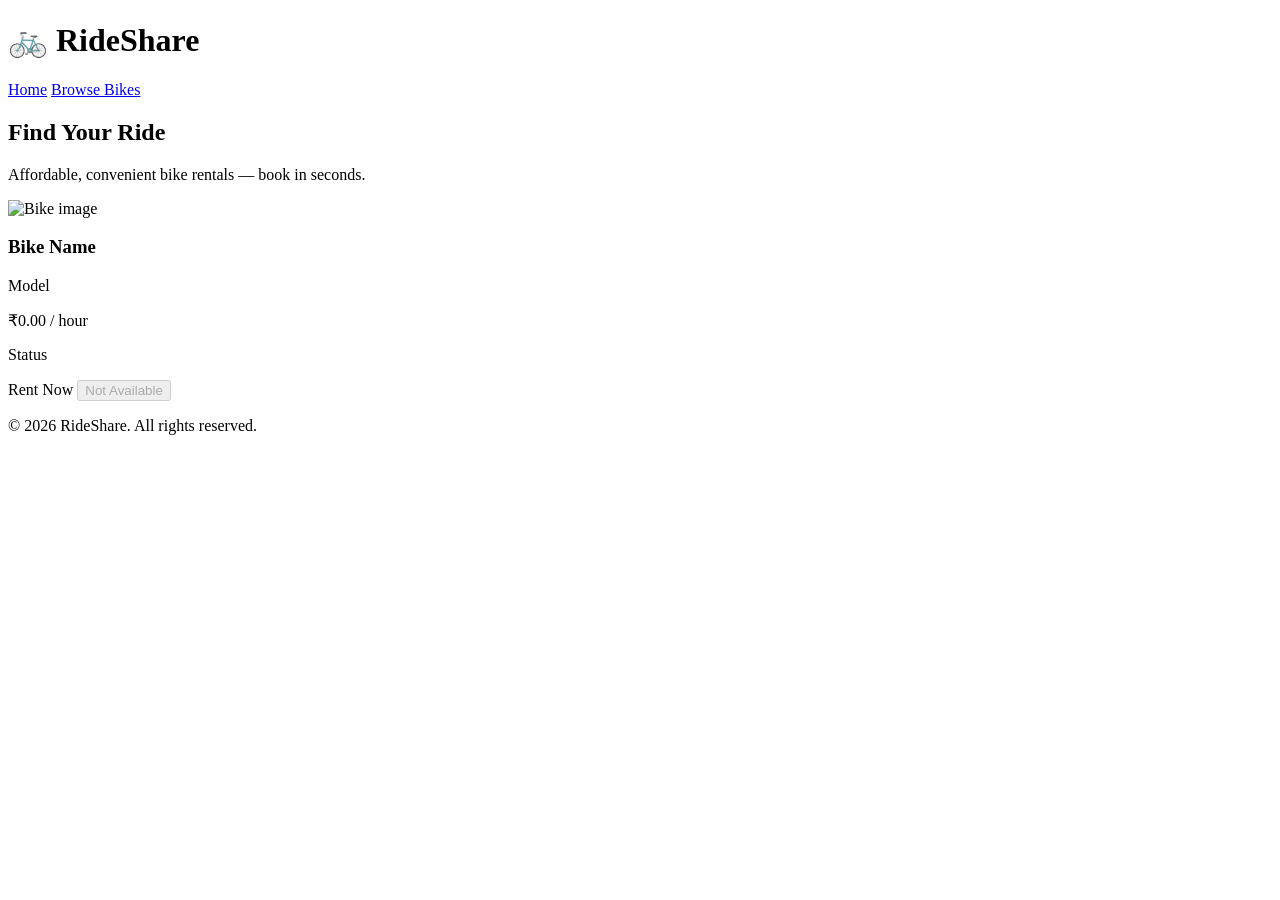
==== src/main/resources/templates/index.html @ 2bad386e "Initial commit: Rental Bike System - core booking flow (bikes, rentals, UI)" ====
<!DOCTYPE html>
<html xmlns:th="http://www.thymeleaf.org">
<head>
    <meta charset="UTF-8">
    <title>RideShare — Bike Rentals</title>
    <link rel="stylesheet" th:href="@{/css/style.css}">
</head>
<body>

    <header class="navbar">
        <div class="navbar-content">
            <h1 class="logo">🚲 RideShare</h1>
            <nav>
                <a href="/">Home</a>
                <a href="#bikes">Browse Bikes</a>
            </nav>
        </div>
    </header>

    <section class="hero">
        <h2>Find Your Ride</h2>
        <p>Affordable, convenient bike rentals — book in seconds.</p>
    </section>

    <section class="bike-grid" id="bikes">
        <div class="bike-card" th:each="bike : ${bikes}">
            <img th:src="${bike.imageUrl}" alt="Bike image" class="bike-image">
            <div class="bike-info">
                <h3 th:text="${bike.name}">Bike Name</h3>
                <p class="bike-model" th:text="${bike.model}">Model</p>
                <p class="bike-rate">
                    <span th:text="${'₹' + bike.hourlyRate}">₹0.00</span> / hour
                </p>
                <p class="bike-status"
                   th:classappend="${bike.available} ? 'status-available' : 'status-unavailable'"
                   th:text="${bike.available} ? 'Available' : 'Not Available'">
                   Status
                </p>
                <a th:if="${bike.available}" th:href="@{/rent/{id}(id=${bike.id})}" class="rent-btn">Rent Now</a>
				<button th:if="${!bike.available}" class="rent-btn" disabled>Not Available</button>
            </div>
        </div>
    </section>

    <footer>
        <p>&copy; 2026 RideShare. All rights reserved.</p>
    </footer>

</body>
</html>
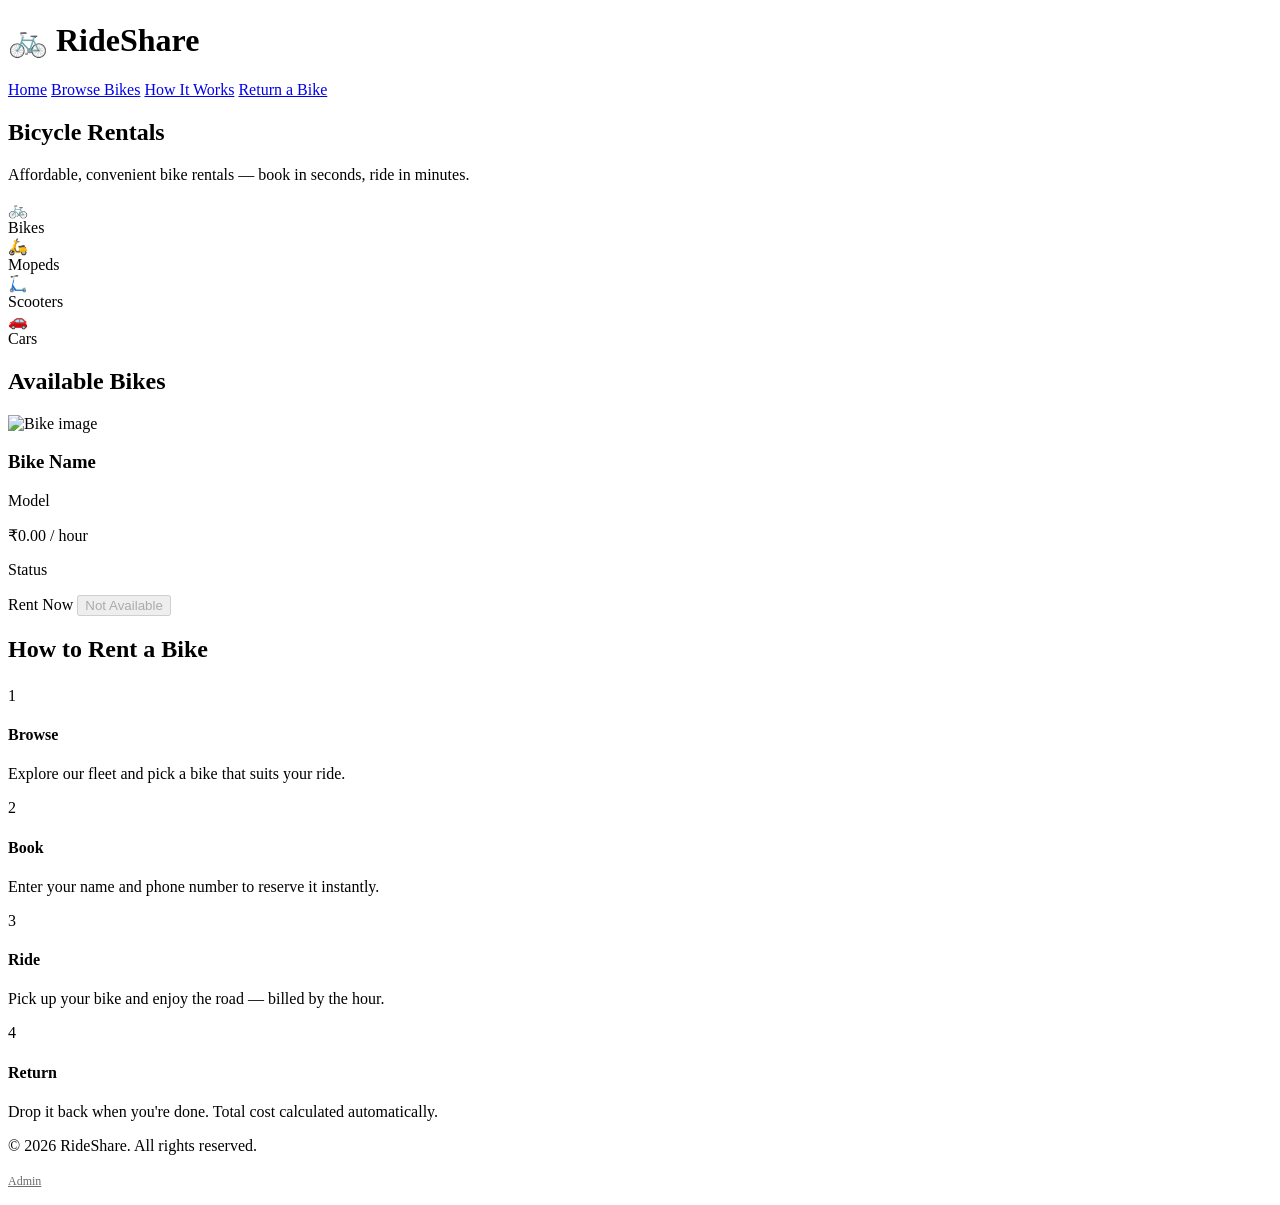
==== commit b14017f4: "Add return bike flow and admin panel (bike CRUD, rentals view)" ====
--- a/src/main/resources/templates/index.html
+++ b/src/main/resources/templates/index.html
@@ -11,18 +11,40 @@
         <div class="navbar-content">
             <h1 class="logo">🚲 RideShare</h1>
             <nav>
-                <a href="/">Home</a>
-                <a href="#bikes">Browse Bikes</a>
-            </nav>
+    			<a href="/">Home</a>
+  		  		<a href="#bikes">Browse Bikes</a>
+    			<a href="#how-it-works">How It Works</a>
+    			<a href="/return">Return a Bike</a>
+			</nav>
         </div>
     </header>
 
     <section class="hero">
-        <h2>Find Your Ride</h2>
-        <p>Affordable, convenient bike rentals — book in seconds.</p>
+        <h2>Bicycle <span class="accent">Rentals</span></h2>
+        <p>Affordable, convenient bike rentals — book in seconds, ride in minutes.</p>
     </section>
 
-    <section class="bike-grid" id="bikes">
+    <section class="category-strip">
+        <div class="category-item">
+            <div class="icon">🚲</div>
+            <span>Bikes</span>
+        </div>
+        <div class="category-item">
+            <div class="icon">🛵</div>
+            <span>Mopeds</span>
+        </div>
+        <div class="category-item">
+            <div class="icon">🛴</div>
+            <span>Scooters</span>
+        </div>
+        <div class="category-item">
+            <div class="icon">🚗</div>
+            <span>Cars</span>
+        </div>
+    </section>
+
+    <h2 class="section-title" id="bikes">Available Bikes</h2>
+    <section class="bike-grid">
         <div class="bike-card" th:each="bike : ${bikes}">
             <img th:src="${bike.imageUrl}" alt="Bike image" class="bike-image">
             <div class="bike-info">
@@ -37,14 +59,51 @@
                    Status
                 </p>
                 <a th:if="${bike.available}" th:href="@{/rent/{id}(id=${bike.id})}" class="rent-btn">Rent Now</a>
-				<button th:if="${!bike.available}" class="rent-btn" disabled>Not Available</button>
+                <button th:if="${!bike.available}" class="rent-btn" disabled>Not Available</button>
+            </div>
+        </div>
+    </section>
+
+    <section class="how-it-works" id="how-it-works">
+        <h2 class="section-title" style="margin-bottom: 24px;">How to Rent a Bike</h2>
+
+        <div class="step-row">
+            <div class="step-number">1</div>
+            <div>
+                <h4>Browse</h4>
+                <p>Explore our fleet and pick a bike that suits your ride.</p>
+            </div>
+        </div>
+
+        <div class="step-row">
+            <div class="step-number">2</div>
+            <div>
+                <h4>Book</h4>
+                <p>Enter your name and phone number to reserve it instantly.</p>
+            </div>
+        </div>
+
+        <div class="step-row">
+            <div class="step-number">3</div>
+            <div>
+                <h4>Ride</h4>
+                <p>Pick up your bike and enjoy the road — billed by the hour.</p>
+            </div>
+        </div>
+
+        <div class="step-row">
+            <div class="step-number">4</div>
+            <div>
+                <h4>Return</h4>
+                <p>Drop it back when you're done. Total cost calculated automatically.</p>
             </div>
         </div>
     </section>
 
     <footer>
-        <p>&copy; 2026 RideShare. All rights reserved.</p>
-    </footer>
+    <p>&copy; 2026 RideShare. All rights reserved.</p>
+    <p style="margin-top:8px;"><a href="/admin" style="color:#6b6b6b; font-size:12px;">Admin</a></p>
+</footer>
 
 </body>
 </html>
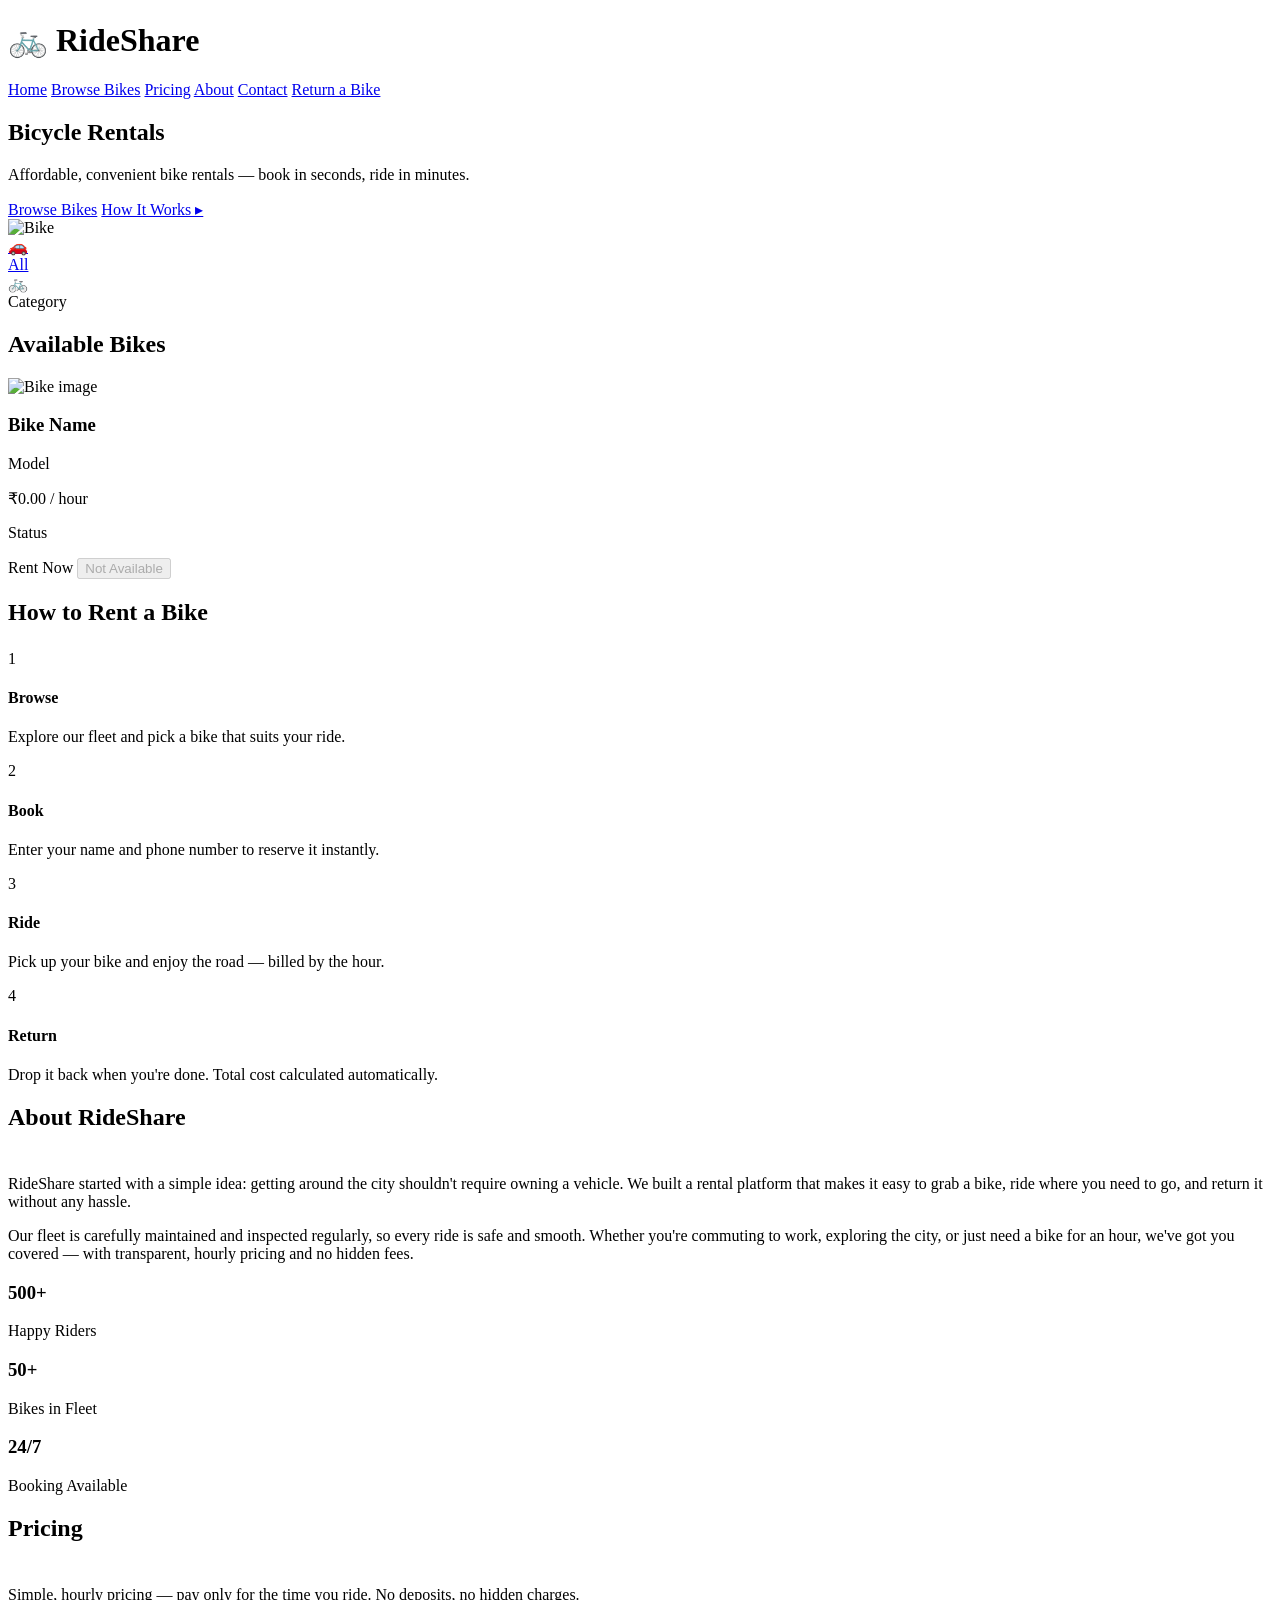
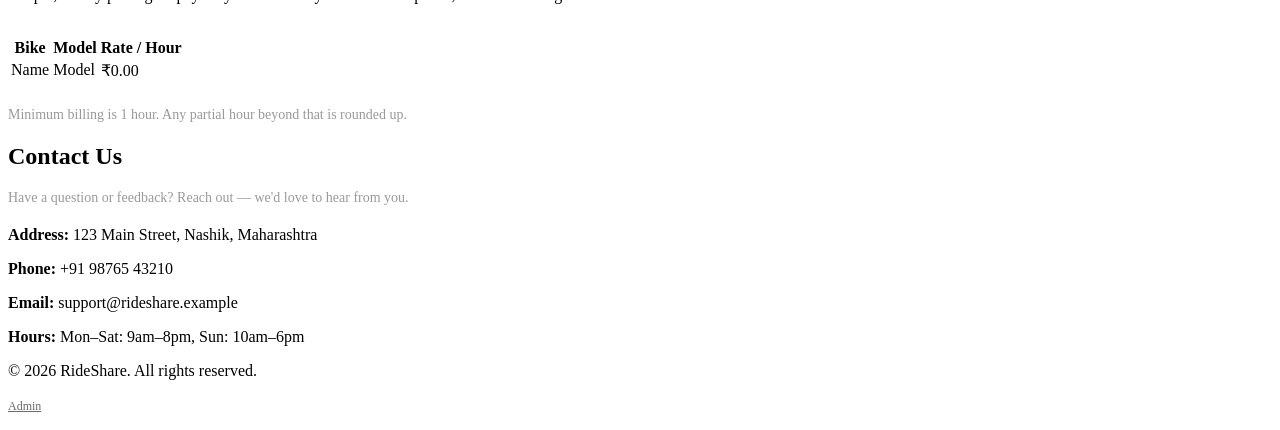
==== commit 8854e8e0: "Redesign hero section and consolidate About/Pricing/Contact into single-page landing" ====
--- a/src/main/resources/templates/index.html
+++ b/src/main/resources/templates/index.html
@@ -11,37 +11,48 @@
         <div class="navbar-content">
             <h1 class="logo">🚲 RideShare</h1>
             <nav>
-    			<a href="/">Home</a>
-  		  		<a href="#bikes">Browse Bikes</a>
-    			<a href="#how-it-works">How It Works</a>
-    			<a href="/return">Return a Bike</a>
-			</nav>
+    <a href="/">Home</a>
+    <a href="#bikes">Browse Bikes</a>
+    <a href="#pricing">Pricing</a>
+    <a href="#about">About</a>
+    <a href="#contact">Contact</a>
+    <a href="/return">Return a Bike</a>
+</nav>
         </div>
     </header>
+    
+    
+<section class="hero">
+    <div class="hero-text">
+        <h2>Bicycle Rentals</h2>
+        <div class="hero-divider"></div>
+        <p>Affordable, convenient bike rentals — book in seconds, ride in minutes.</p>
+        <div class="hero-buttons">
+            <a href="#bikes" class="hero-btn-primary">Browse Bikes</a>
+            <a href="#how-it-works" class="hero-btn-secondary">How It Works ▸</a>
+        </div>
+    </div>
+    <div class="hero-image">
+        <img th:src="@{/images/sss.png}" alt="Bike">
+    </div>
+</section>
+    
 
-    <section class="hero">
-        <h2>Bicycle <span class="accent">Rentals</span></h2>
-        <p>Affordable, convenient bike rentals — book in seconds, ride in minutes.</p>
-    </section>
+  
 
-    <section class="category-strip">
-        <div class="category-item">
-            <div class="icon">🚲</div>
-            <span>Bikes</span>
-        </div>
-        <div class="category-item">
-            <div class="icon">🛵</div>
-            <span>Mopeds</span>
-        </div>
-        <div class="category-item">
-            <div class="icon">🛴</div>
-            <span>Scooters</span>
-        </div>
-        <div class="category-item">
-            <div class="icon">🚗</div>
-            <span>Cars</span>
-        </div>
-    </section>
+   <section class="category-strip">
+    <a href="/" class="category-item" th:classappend="${selectedCategory == null} ? 'category-active'">
+        <div class="icon">🚗</div>
+        <span>All</span>
+    </a>
+    <a th:each="cat : ${categories}"
+       th:href="@{/(category=${cat})}"
+       class="category-item"
+       th:classappend="${selectedCategory == cat.name()} ? 'category-active'">
+        <div class="icon" th:text="${cat.name() == 'BIKE'} ? '🚲' : (${cat.name() == 'MOPED'} ? '🛵' : (${cat.name() == 'SCOOTER'} ? '🛴' : '🚗'))">🚲</div>
+        <span th:text="${cat.name()}">Category</span>
+    </a>
+</section>
 
     <h2 class="section-title" id="bikes">Available Bikes</h2>
     <section class="bike-grid">
@@ -100,7 +111,82 @@
         </div>
     </section>
 
-    <footer>
+<section class="static-page" id="about">
+    <h2 class="section-title" style="text-align:left; padding:0 0 24px;">About RideShare</h2>
+
+    <p>
+        RideShare started with a simple idea: getting around the city shouldn't require owning a vehicle.
+        We built a rental platform that makes it easy to grab a bike, ride where you need to go, and return
+        it without any hassle.
+    </p>
+
+    <p>
+        Our fleet is carefully maintained and inspected regularly, so every ride is safe and smooth.
+        Whether you're commuting to work, exploring the city, or just need a bike for an hour, we've got
+        you covered — with transparent, hourly pricing and no hidden fees.
+    </p>
+
+    <div class="about-stats">
+        <div class="stat-box">
+            <h3>500+</h3>
+            <p>Happy Riders</p>
+        </div>
+        <div class="stat-box">
+            <h3>50+</h3>
+            <p>Bikes in Fleet</p>
+        </div>
+        <div class="stat-box">
+            <h3>24/7</h3>
+            <p>Booking Available</p>
+        </div>
+    </div>
+</section>
+
+<section class="static-page" id="pricing">
+    <h2 class="section-title" style="text-align:left; padding:0 0 24px;">Pricing</h2>
+    <p style="margin-bottom:32px;">
+        Simple, hourly pricing — pay only for the time you ride. No deposits, no hidden charges.
+    </p>
+
+    <table class="admin-table">
+        <thead>
+            <tr>
+                <th>Bike</th>
+                <th>Model</th>
+                <th>Rate / Hour</th>
+            </tr>
+        </thead>
+        <tbody>
+            <tr th:each="bike : ${bikes}">
+                <td th:text="${bike.name}">Name</td>
+                <td th:text="${bike.model}">Model</td>
+                <td th:text="${'₹' + bike.hourlyRate}">₹0.00</td>
+            </tr>
+        </tbody>
+    </table>
+
+    <p style="margin-top:24px; color:#9a9a9a; font-size:14px;">
+        Minimum billing is 1 hour. Any partial hour beyond that is rounded up.
+    </p>
+</section>
+
+<section class="form-section" id="contact">
+    <div class="form-card">
+        <h2>Contact Us</h2>
+        <p style="color:#9a9a9a; font-size:14px; margin-bottom:20px;">
+            Have a question or feedback? Reach out — we'd love to hear from you.
+        </p>
+
+        <div class="contact-info">
+            <p><strong>Address:</strong> 123 Main Street, Nashik, Maharashtra</p>
+            <p><strong>Phone:</strong> +91 98765 43210</p>
+            <p><strong>Email:</strong> support@rideshare.example</p>
+            <p><strong>Hours:</strong> Mon–Sat: 9am–8pm, Sun: 10am–6pm</p>
+        </div>
+    </div>
+</section>
+
+ <footer>
     <p>&copy; 2026 RideShare. All rights reserved.</p>
     <p style="margin-top:8px;"><a href="/admin" style="color:#6b6b6b; font-size:12px;">Admin</a></p>
 </footer>
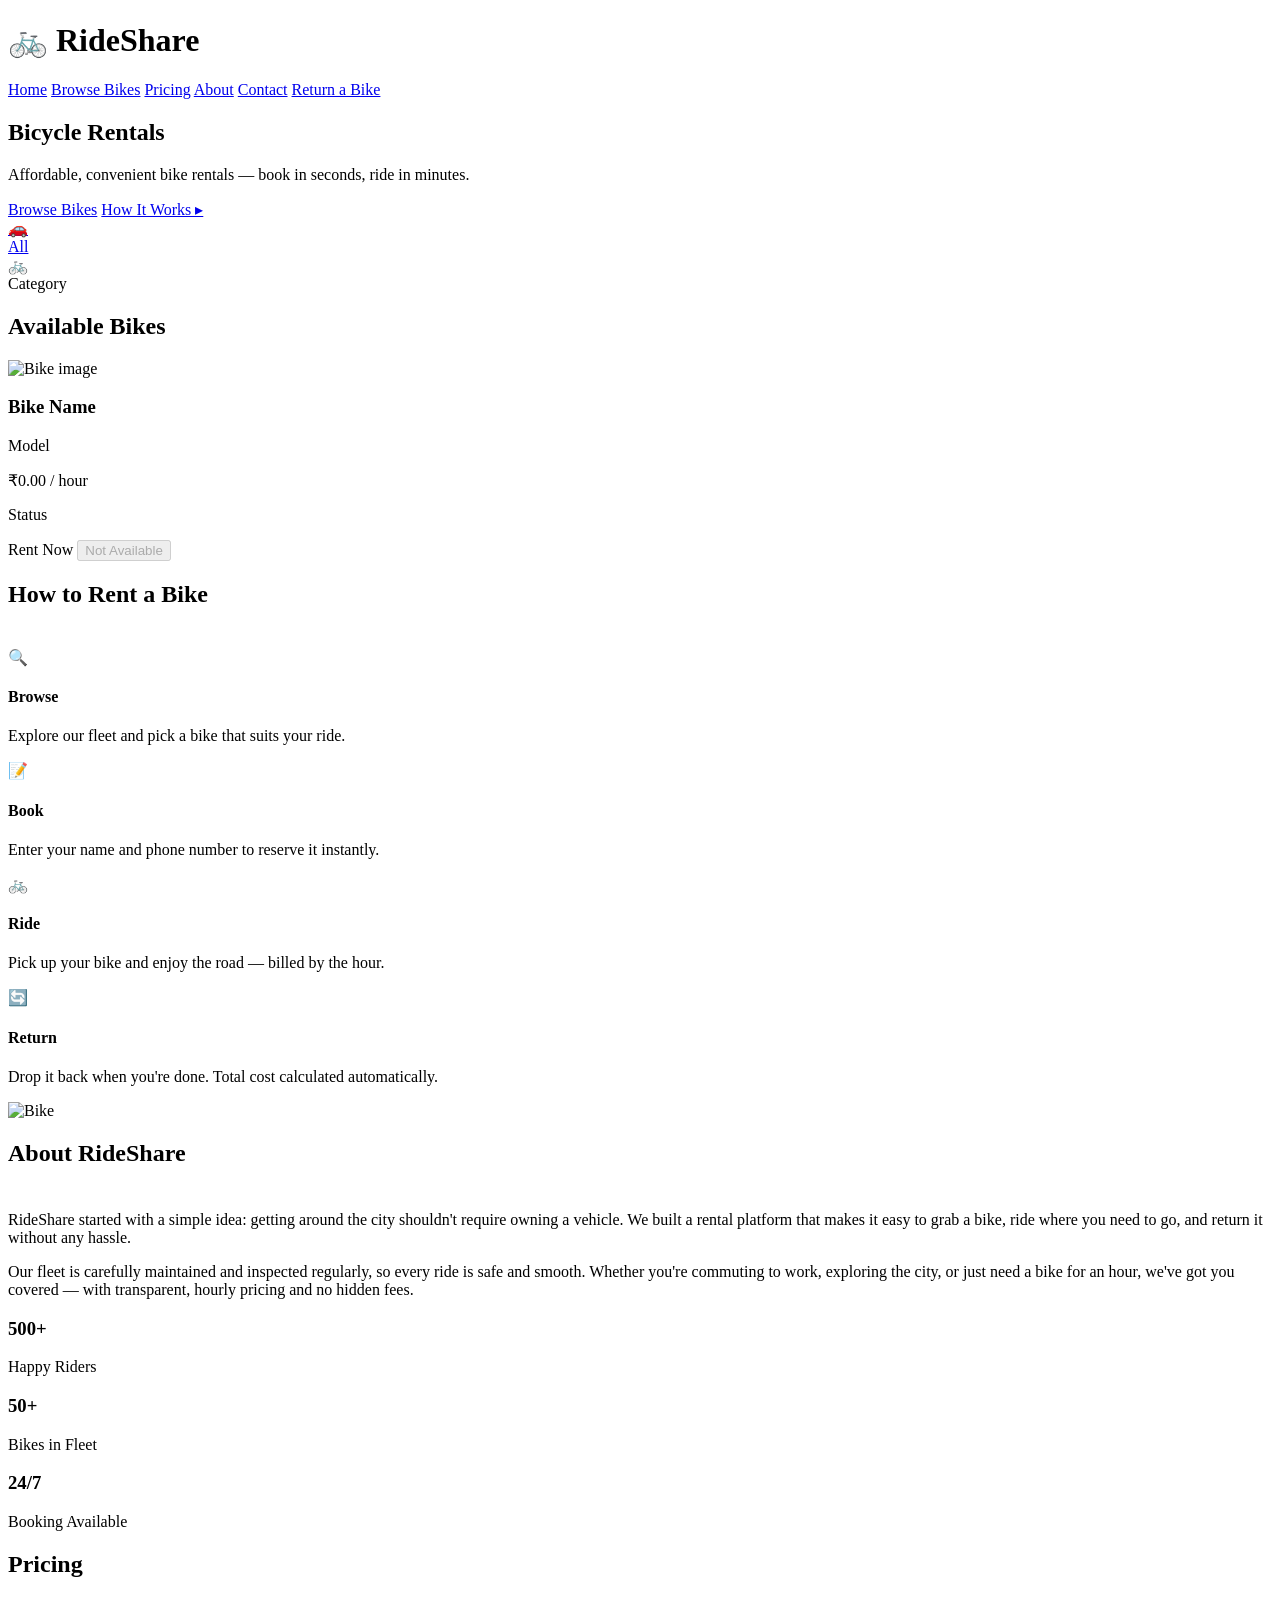
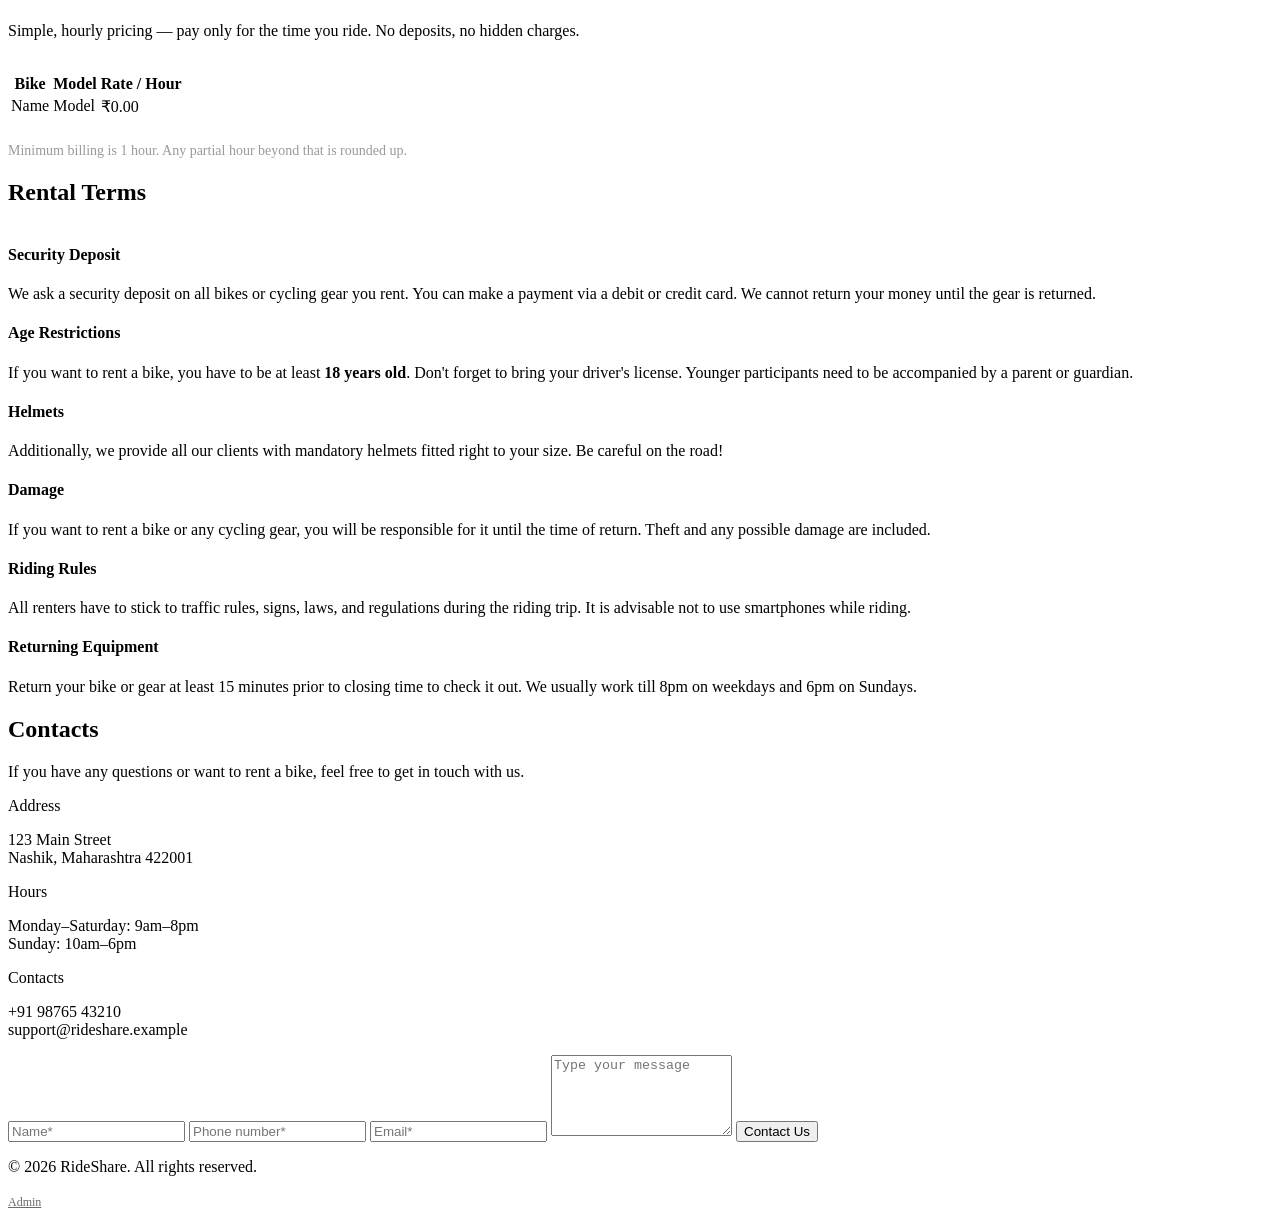
==== commit 3514d674: "Add background-image hero, contact section, rental terms, and parallax scroll effect for about/prici" ====
--- a/src/main/resources/templates/index.html
+++ b/src/main/resources/templates/index.html
@@ -22,7 +22,8 @@
     </header>
     
     
-<section class="hero">
+<section class="hero" th:style="'background-image: url(' + @{/images/landing.jpg} + ')'">
+    <div class="hero-overlay"></div>
     <div class="hero-text">
         <h2>Bicycle Rentals</h2>
         <div class="hero-divider"></div>
@@ -32,11 +33,7 @@
             <a href="#how-it-works" class="hero-btn-secondary">How It Works ▸</a>
         </div>
     </div>
-    <div class="hero-image">
-        <img th:src="@{/images/sss.png}" alt="Bike">
-    </div>
-</section>
-    
+</section>
 
   
 
@@ -75,113 +72,181 @@
         </div>
     </section>
 
-    <section class="how-it-works" id="how-it-works">
-        <h2 class="section-title" style="margin-bottom: 24px;">How to Rent a Bike</h2>
-
-        <div class="step-row">
-            <div class="step-number">1</div>
-            <div>
-                <h4>Browse</h4>
-                <p>Explore our fleet and pick a bike that suits your ride.</p>
-            </div>
-        </div>
-
-        <div class="step-row">
-            <div class="step-number">2</div>
-            <div>
-                <h4>Book</h4>
-                <p>Enter your name and phone number to reserve it instantly.</p>
-            </div>
-        </div>
-
-        <div class="step-row">
-            <div class="step-number">3</div>
-            <div>
-                <h4>Ride</h4>
-                <p>Pick up your bike and enjoy the road — billed by the hour.</p>
-            </div>
-        </div>
-
-        <div class="step-row">
-            <div class="step-number">4</div>
-            <div>
-                <h4>Return</h4>
-                <p>Drop it back when you're done. Total cost calculated automatically.</p>
-            </div>
-        </div>
-    </section>
-
-<section class="static-page" id="about">
-    <h2 class="section-title" style="text-align:left; padding:0 0 24px;">About RideShare</h2>
-
-    <p>
-        RideShare started with a simple idea: getting around the city shouldn't require owning a vehicle.
-        We built a rental platform that makes it easy to grab a bike, ride where you need to go, and return
-        it without any hassle.
-    </p>
-
-    <p>
-        Our fleet is carefully maintained and inspected regularly, so every ride is safe and smooth.
-        Whether you're commuting to work, exploring the city, or just need a bike for an hour, we've got
-        you covered — with transparent, hourly pricing and no hidden fees.
-    </p>
-
-    <div class="about-stats">
-        <div class="stat-box">
-            <h3>500+</h3>
-            <p>Happy Riders</p>
-        </div>
-        <div class="stat-box">
-            <h3>50+</h3>
-            <p>Bikes in Fleet</p>
-        </div>
-        <div class="stat-box">
-            <h3>24/7</h3>
-            <p>Booking Available</p>
+  <section class="how-it-works" id="how-it-works">
+    <h2 class="section-title" style="margin-bottom: 40px;">How to Rent a Bike</h2>
+
+    <div class="how-container">
+        <div class="how-steps">
+            <div class="step-row">
+                <div class="step-icon">🔍</div>
+                <div>
+                    <h4>Browse</h4>
+                    <p>Explore our fleet and pick a bike that suits your ride.</p>
+                </div>
+            </div>
+
+            <div class="step-row">
+                <div class="step-icon">📝</div>
+                <div>
+                    <h4>Book</h4>
+                    <p>Enter your name and phone number to reserve it instantly.</p>
+                </div>
+            </div>
+
+            <div class="step-row">
+                <div class="step-icon">🚲</div>
+                <div>
+                    <h4>Ride</h4>
+                    <p>Pick up your bike and enjoy the road — billed by the hour.</p>
+                </div>
+            </div>
+
+            <div class="step-row">
+                <div class="step-icon">🔄</div>
+                <div>
+                    <h4>Return</h4>
+                    <p>Drop it back when you're done. Total cost calculated automatically.</p>
+                </div>
+            </div>
+        </div>
+
+        <div class="how-image">
+            <img th:src="@{/images/re.jpg}" alt="Bike">
         </div>
     </div>
 </section>
 
-<section class="static-page" id="pricing">
-    <h2 class="section-title" style="text-align:left; padding:0 0 24px;">Pricing</h2>
-    <p style="margin-bottom:32px;">
-        Simple, hourly pricing — pay only for the time you ride. No deposits, no hidden charges.
-    </p>
-
-    <table class="admin-table">
-        <thead>
-            <tr>
-                <th>Bike</th>
-                <th>Model</th>
-                <th>Rate / Hour</th>
-            </tr>
-        </thead>
-        <tbody>
-            <tr th:each="bike : ${bikes}">
-                <td th:text="${bike.name}">Name</td>
-                <td th:text="${bike.model}">Model</td>
-                <td th:text="${'₹' + bike.hourlyRate}">₹0.00</td>
-            </tr>
-        </tbody>
-    </table>
-
-    <p style="margin-top:24px; color:#9a9a9a; font-size:14px;">
-        Minimum billing is 1 hour. Any partial hour beyond that is rounded up.
-    </p>
-</section>
-
-<section class="form-section" id="contact">
-    <div class="form-card">
-        <h2>Contact Us</h2>
-        <p style="color:#9a9a9a; font-size:14px; margin-bottom:20px;">
-            Have a question or feedback? Reach out — we'd love to hear from you.
-        </p>
-
-        <div class="contact-info">
-            <p><strong>Address:</strong> 123 Main Street, Nashik, Maharashtra</p>
-            <p><strong>Phone:</strong> +91 98765 43210</p>
-            <p><strong>Email:</strong> support@rideshare.example</p>
-            <p><strong>Hours:</strong> Mon–Sat: 9am–8pm, Sun: 10am–6pm</p>
+<div class="parallax-wrapper" th:style="'background-image: url(' + @{/images/bg.png} + ')'">
+    <div class="parallax-overlay"></div>
+
+    <section class="static-page" id="about">
+        <h2 class="section-title" style="text-align:left; padding:0 0 24px;">About RideShare</h2>
+
+        <p>
+            RideShare started with a simple idea: getting around the city shouldn't require owning a vehicle.
+            We built a rental platform that makes it easy to grab a bike, ride where you need to go, and return
+            it without any hassle.
+        </p>
+
+        <p>
+            Our fleet is carefully maintained and inspected regularly, so every ride is safe and smooth.
+            Whether you're commuting to work, exploring the city, or just need a bike for an hour, we've got
+            you covered — with transparent, hourly pricing and no hidden fees.
+        </p>
+
+        <div class="about-stats">
+            <div class="stat-box">
+                <h3>500+</h3>
+                <p>Happy Riders</p>
+            </div>
+            <div class="stat-box">
+                <h3>50+</h3>
+                <p>Bikes in Fleet</p>
+            </div>
+            <div class="stat-box">
+                <h3>24/7</h3>
+                <p>Booking Available</p>
+            </div>
+        </div>
+    </section>
+
+    <section class="static-page" id="pricing">
+        <h2 class="section-title" style="text-align:left; padding:0 0 24px;">Pricing</h2>
+        <p style="margin-bottom:32px;">
+            Simple, hourly pricing — pay only for the time you ride. No deposits, no hidden charges.
+        </p>
+
+        <table class="admin-table">
+            <thead>
+                <tr>
+                    <th>Bike</th>
+                    <th>Model</th>
+                    <th>Rate / Hour</th>
+                </tr>
+            </thead>
+            <tbody>
+                <tr th:each="bike : ${bikes}">
+                    <td th:text="${bike.name}">Name</td>
+                    <td th:text="${bike.model}">Model</td>
+                    <td th:text="${'₹' + bike.hourlyRate}">₹0.00</td>
+                </tr>
+            </tbody>
+        </table>
+
+        <p style="margin-top:24px; color:#9a9a9a; font-size:14px;">
+            Minimum billing is 1 hour. Any partial hour beyond that is rounded up.
+        </p>
+    </section>
+
+    <section class="rental-terms">
+        <h2 class="section-title" style="margin-bottom: 40px;">Rental Terms</h2>
+
+        <div class="terms-grid">
+            <div class="term-item">
+                <h4>Security Deposit</h4>
+                <p>We ask a security deposit on all bikes or cycling gear you rent. You can make a payment via a debit or credit card. We cannot return your money until the gear is returned.</p>
+            </div>
+
+            <div class="term-item">
+                <h4>Age Restrictions</h4>
+                <p>If you want to rent a bike, you have to be at least <strong>18 years old</strong>. Don't forget to bring your driver's license. Younger participants need to be accompanied by a parent or guardian.</p>
+            </div>
+
+            <div class="term-item">
+                <h4>Helmets</h4>
+                <p>Additionally, we provide all our clients with mandatory helmets fitted right to your size. Be careful on the road!</p>
+            </div>
+
+            <div class="term-item">
+                <h4>Damage</h4>
+                <p>If you want to rent a bike or any cycling gear, you will be responsible for it until the time of return. Theft and any possible damage are included.</p>
+            </div>
+
+            <div class="term-item">
+                <h4>Riding Rules</h4>
+                <p>All renters have to stick to traffic rules, signs, laws, and regulations during the riding trip. It is advisable not to use smartphones while riding.</p>
+            </div>
+
+            <div class="term-item">
+                <h4>Returning Equipment</h4>
+                <p>Return your bike or gear at least 15 minutes prior to closing time to check it out. We usually work till 8pm on weekdays and 6pm on Sundays.</p>
+            </div>
+        </div>
+    </section>
+</div>
+
+
+<section class="contact-section" id="contact" th:style="'background-image: url(' + @{/images/back.jpg} + ')'">
+    <div class="contact-overlay"></div>
+    <div class="contact-container">
+        <div class="contact-left">
+            <h2>Contacts</h2>
+            <p>If you have any questions or want to rent a bike, feel free to get in touch with us.</p>
+
+            <div class="contact-detail">
+                <span class="contact-label">Address</span>
+                <p>123 Main Street<br>Nashik, Maharashtra 422001</p>
+            </div>
+
+            <div class="contact-detail">
+                <span class="contact-label">Hours</span>
+                <p>Monday–Saturday: 9am–8pm<br>Sunday: 10am–6pm</p>
+            </div>
+
+            <div class="contact-detail">
+                <span class="contact-label">Contacts</span>
+                <p>+91 98765 43210<br>support@rideshare.example</p>
+            </div>
+        </div>
+
+        <div class="contact-right">
+            <form>
+                <input type="text" placeholder="Name*" required>
+                <input type="tel" placeholder="Phone number*" required>
+                <input type="email" placeholder="Email*" required>
+                <textarea placeholder="Type your message" rows="5"></textarea>
+                <button type="submit" class="rent-btn">Contact Us</button>
+            </form>
         </div>
     </div>
 </section>
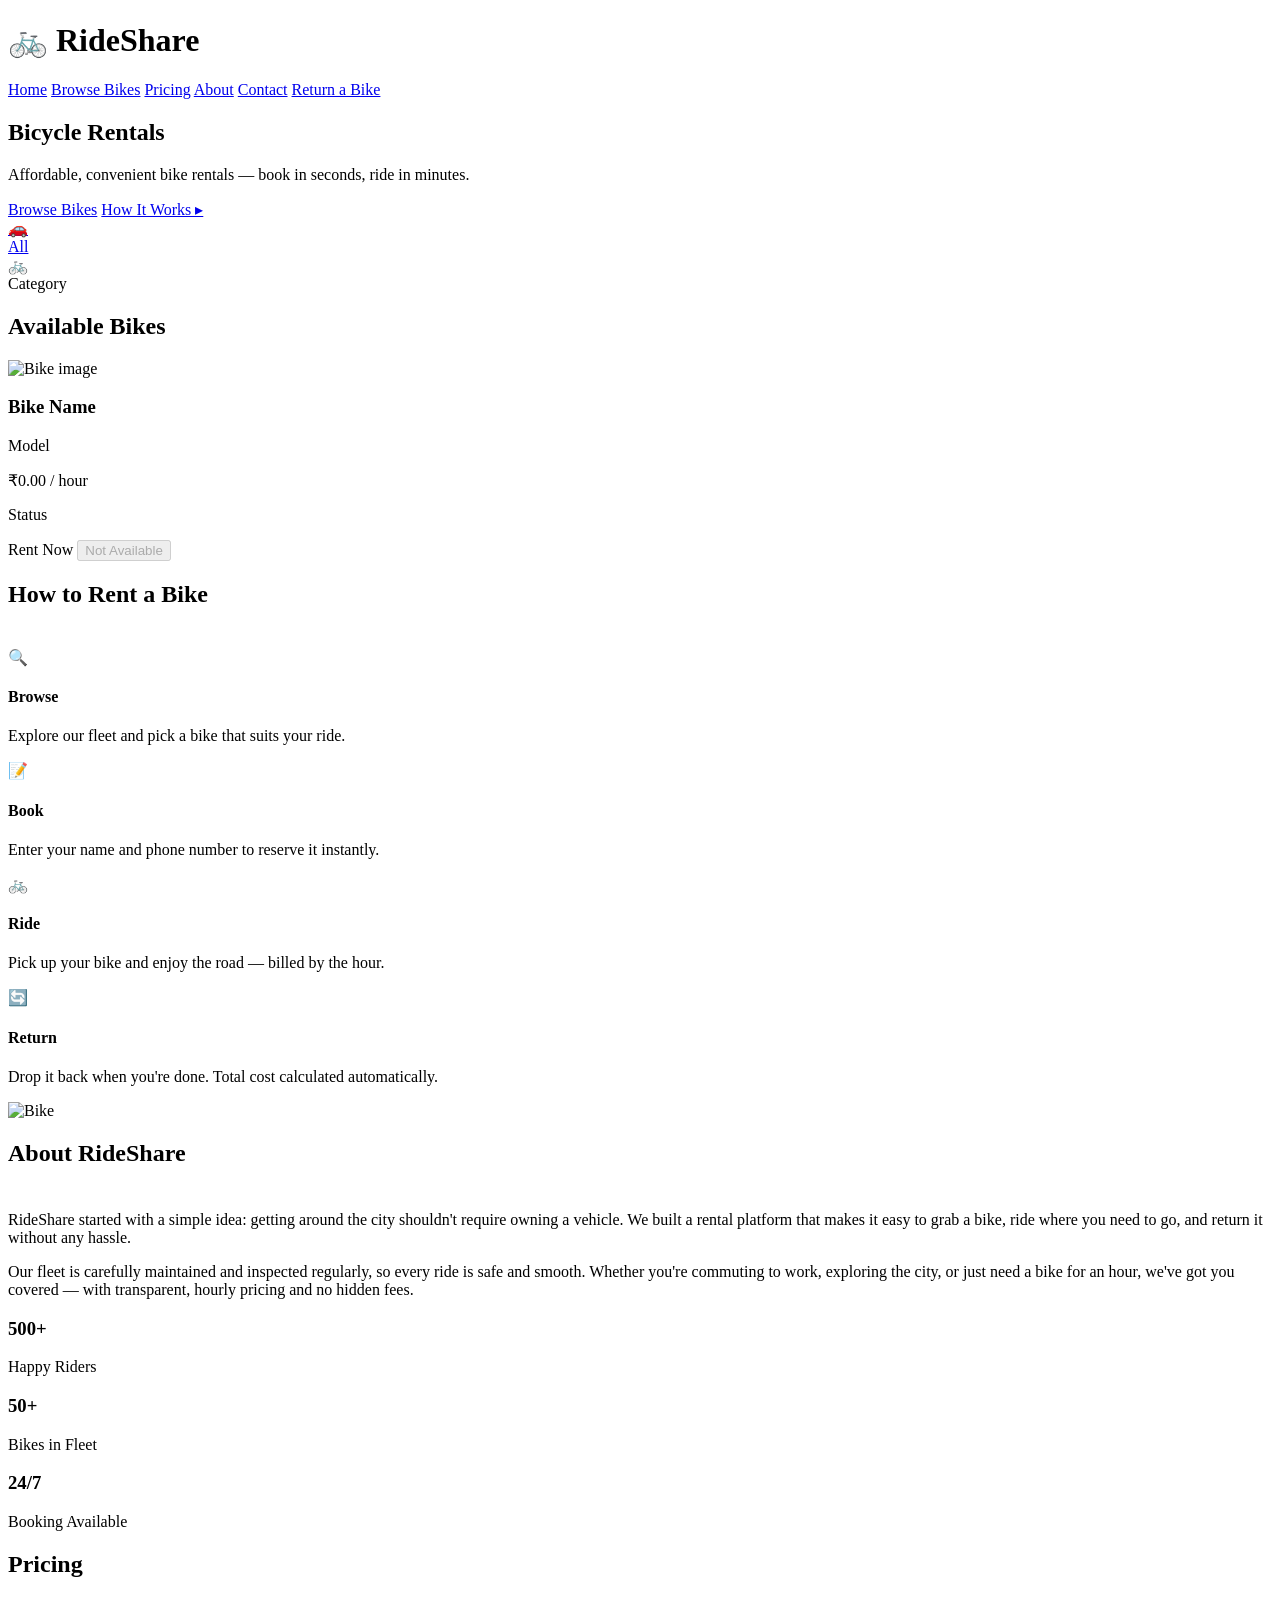
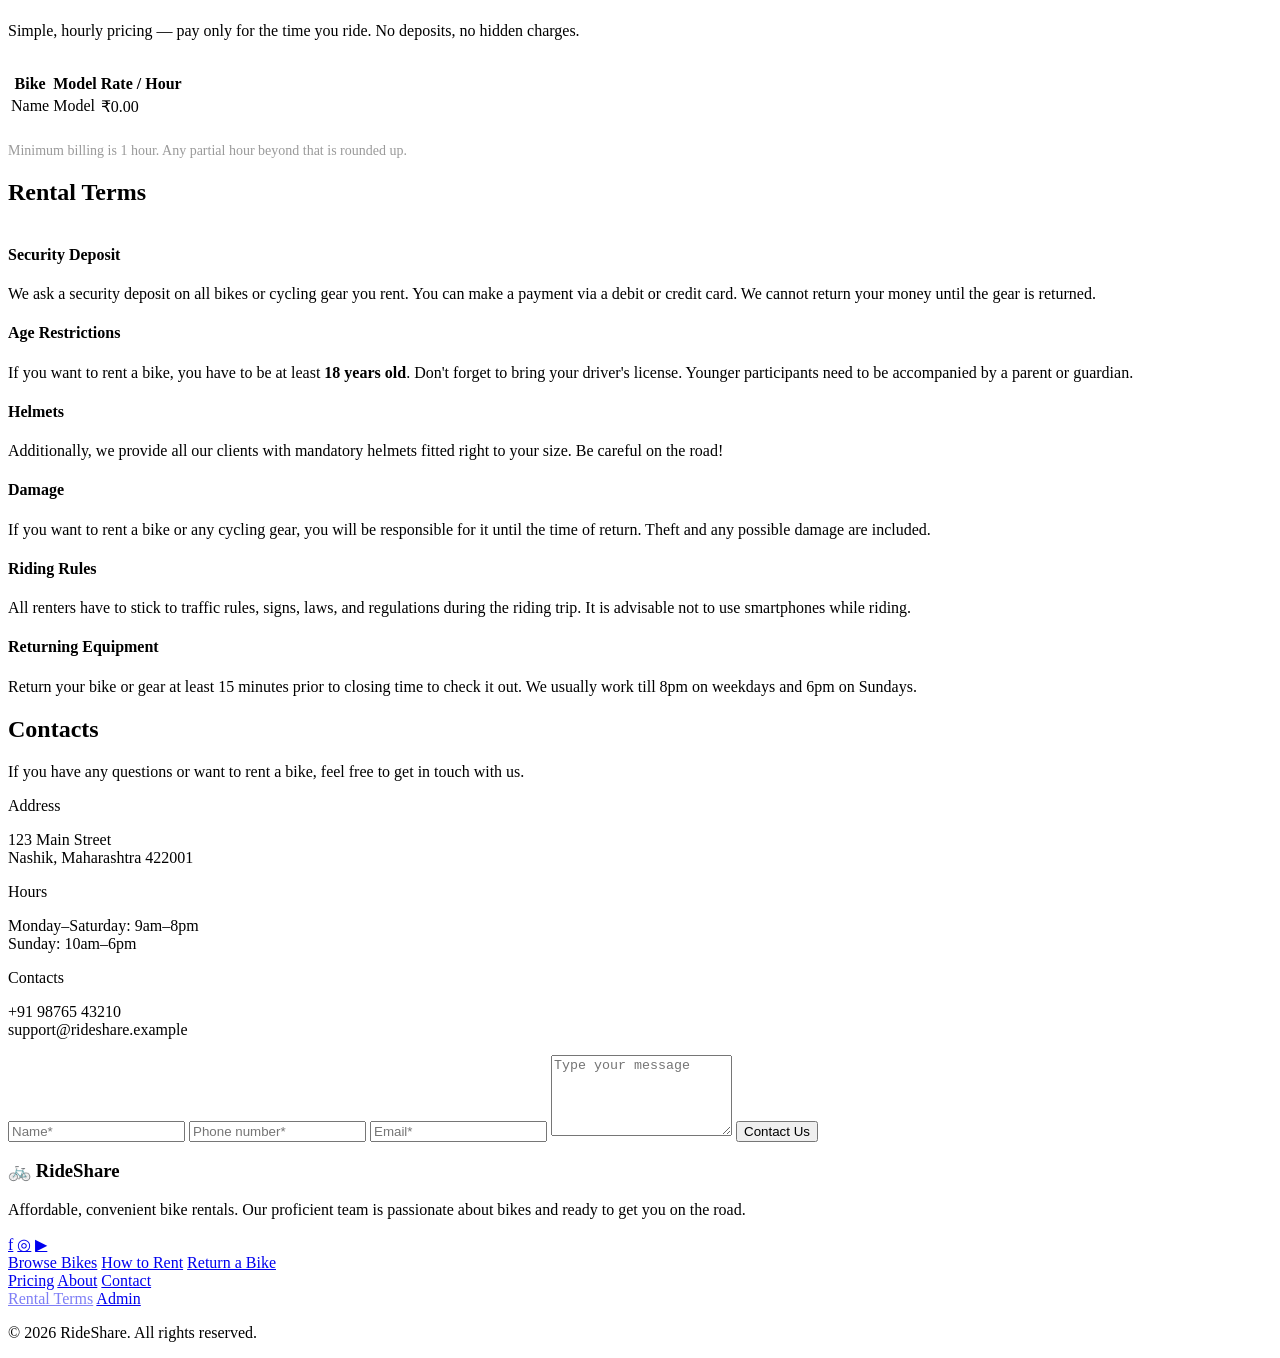
==== commit 8f1e601d: "Redesign footer, adjust navbar color, and highlight category strip section" ====
--- a/src/main/resources/templates/index.html
+++ b/src/main/resources/templates/index.html
@@ -251,9 +251,39 @@
     </div>
 </section>
 
- <footer>
-    <p>&copy; 2026 RideShare. All rights reserved.</p>
-    <p style="margin-top:8px;"><a href="/admin" style="color:#6b6b6b; font-size:12px;">Admin</a></p>
+<footer class="site-footer">
+    <div class="footer-content">
+        <div class="footer-brand">
+            <h3>🚲 RideShare</h3>
+            <p>Affordable, convenient bike rentals. Our proficient team is passionate about bikes and ready to get you on the road.</p>
+            <div class="footer-social">
+                <a href="#" aria-label="Facebook">f</a>
+                <a href="#" aria-label="Instagram">◎</a>
+                <a href="#" aria-label="YouTube">▶</a>
+            </div>
+        </div>
+
+        <div class="footer-links">
+            <a href="#bikes">Browse Bikes</a>
+            <a href="#how-it-works">How to Rent</a>
+            <a href="/return">Return a Bike</a>
+        </div>
+
+        <div class="footer-links">
+            <a href="#pricing">Pricing</a>
+            <a href="#about">About</a>
+            <a href="#contact">Contact</a>
+        </div>
+
+        <div class="footer-links">
+            <a href="#" style="pointer-events:none; opacity:0.5;">Rental Terms</a>
+            <a href="/admin">Admin</a>
+        </div>
+    </div>
+
+    <div class="footer-bottom">
+        <p>&copy; 2026 RideShare. All rights reserved.</p>
+    </div>
 </footer>
 
 </body>
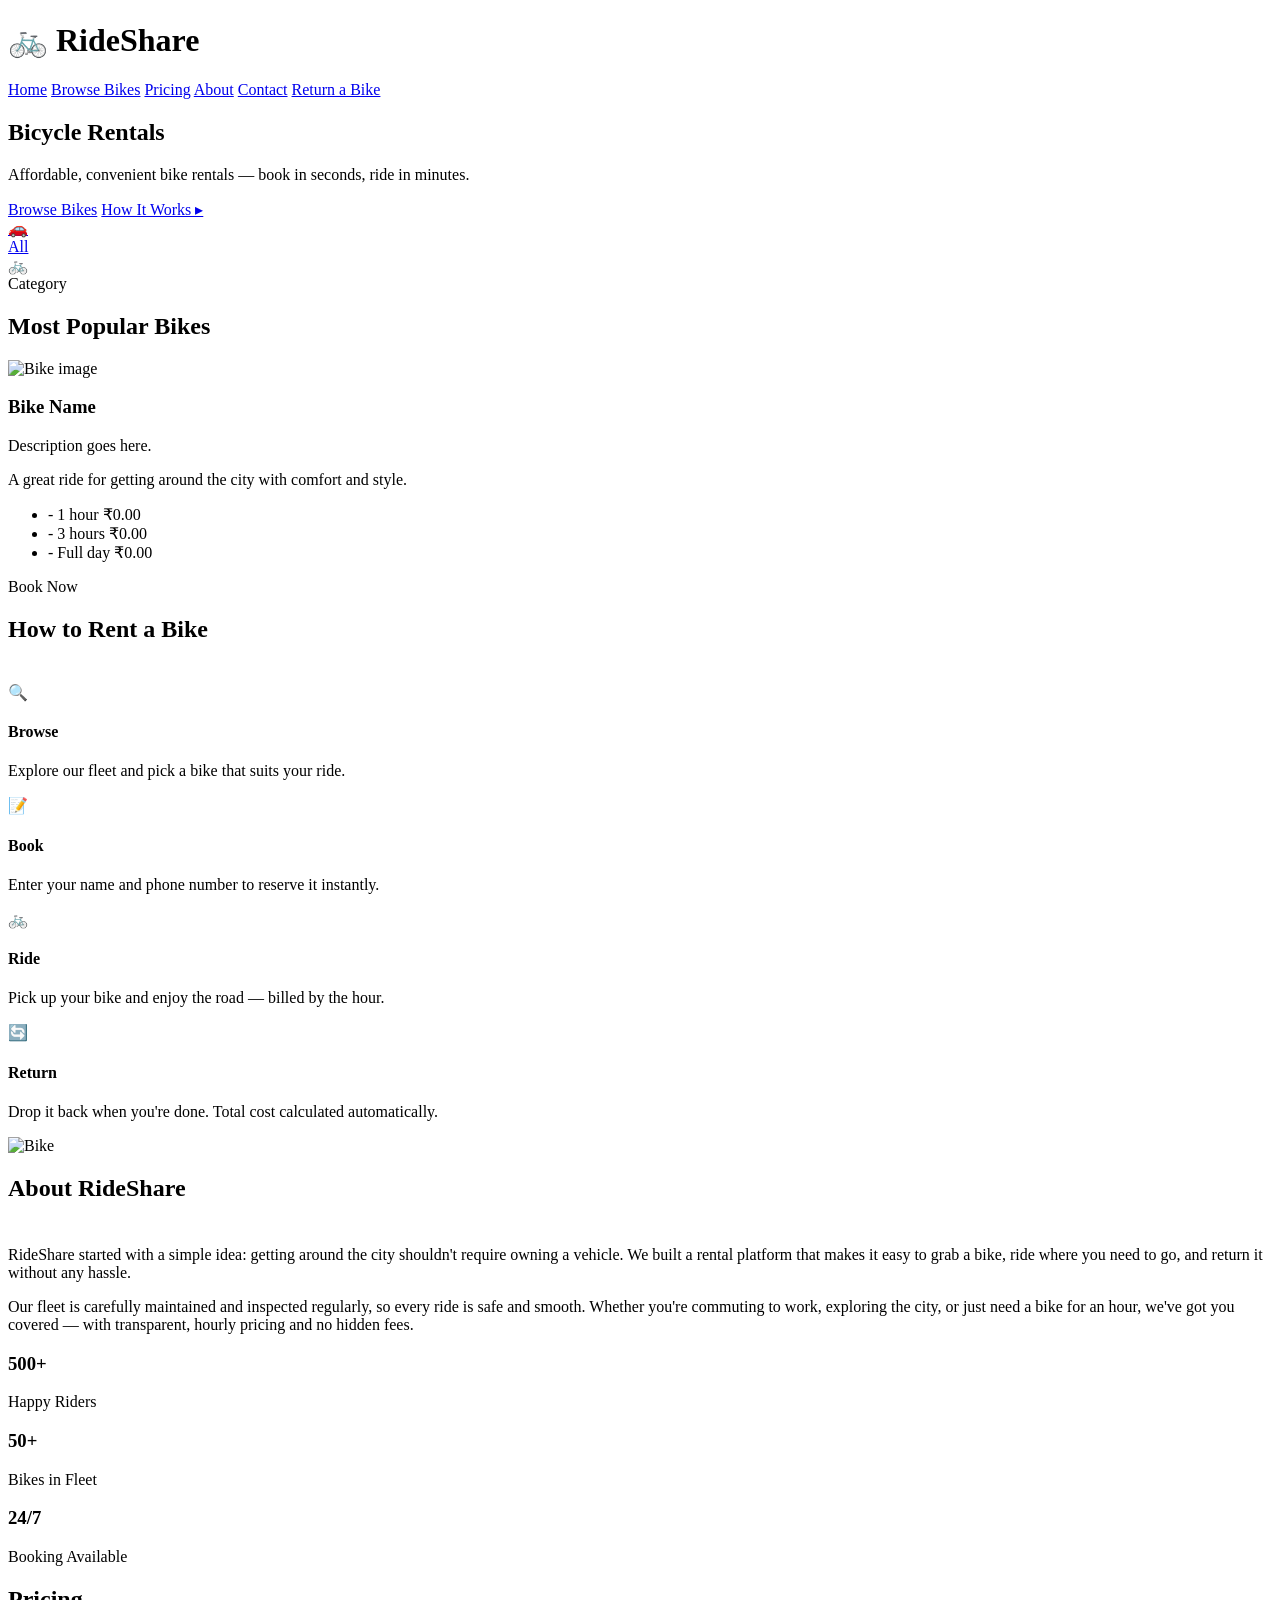
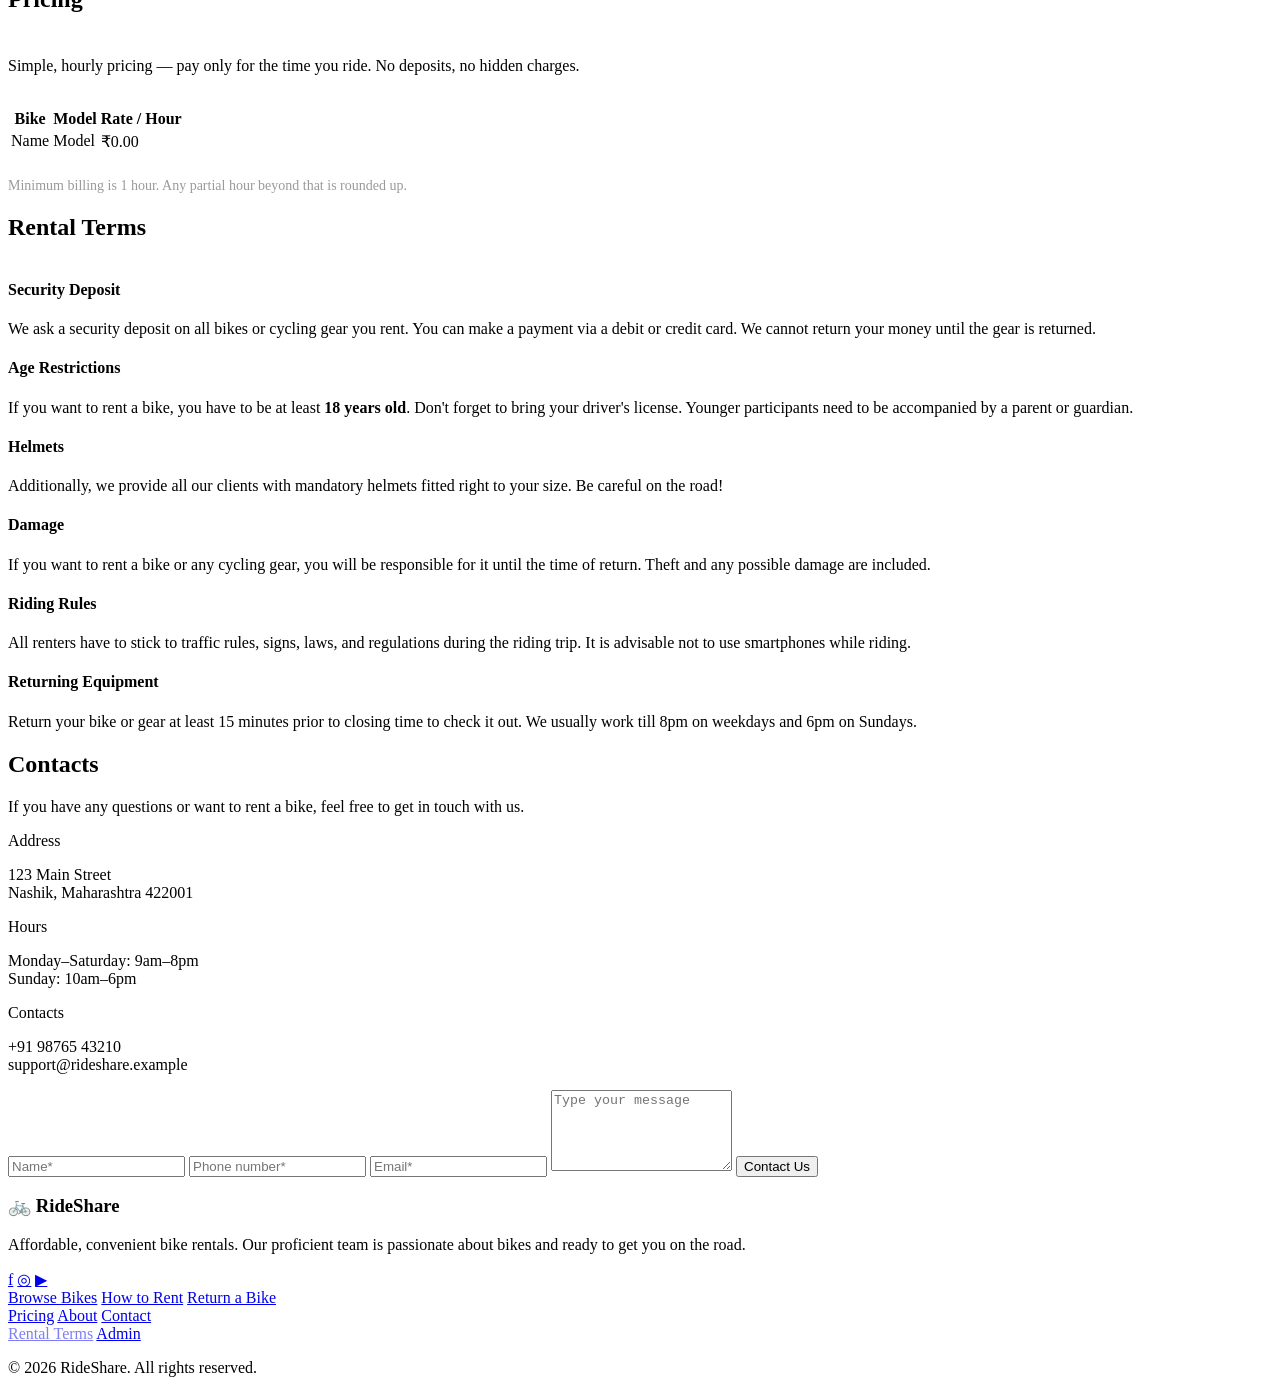
==== commit a34cb13d: "Redesign Most Popular Bikes section: limit to 3 bikes, remove card styling, add description field" ====
--- a/src/main/resources/templates/index.html
+++ b/src/main/resources/templates/index.html
@@ -36,7 +36,6 @@
 </section>
 
   
-
    <section class="category-strip">
     <a href="/" class="category-item" th:classappend="${selectedCategory == null} ? 'category-active'">
         <div class="icon">🚗</div>
@@ -49,28 +48,31 @@
         <div class="icon" th:text="${cat.name() == 'BIKE'} ? '🚲' : (${cat.name() == 'MOPED'} ? '🛵' : (${cat.name() == 'SCOOTER'} ? '🛴' : '🚗'))">🚲</div>
         <span th:text="${cat.name()}">Category</span>
     </a>
-</section>
-
-    <h2 class="section-title" id="bikes">Available Bikes</h2>
-    <section class="bike-grid">
-        <div class="bike-card" th:each="bike : ${bikes}">
-            <img th:src="${bike.imageUrl}" alt="Bike image" class="bike-image">
-            <div class="bike-info">
-                <h3 th:text="${bike.name}">Bike Name</h3>
-                <p class="bike-model" th:text="${bike.model}">Model</p>
-                <p class="bike-rate">
-                    <span th:text="${'₹' + bike.hourlyRate}">₹0.00</span> / hour
-                </p>
-                <p class="bike-status"
-                   th:classappend="${bike.available} ? 'status-available' : 'status-unavailable'"
-                   th:text="${bike.available} ? 'Available' : 'Not Available'">
-                   Status
-                </p>
-                <a th:if="${bike.available}" th:href="@{/rent/{id}(id=${bike.id})}" class="rent-btn">Rent Now</a>
-                <button th:if="${!bike.available}" class="rent-btn" disabled>Not Available</button>
-            </div>
-        </div>
-    </section>
+  </section>
+    
+<h2 class="section-title" id="bikes">Most Popular Bikes</h2>
+<section class="bike-grid">
+    <div class="bike-card" th:each="bike : ${popularBikes}">
+        <img th:src="${bike.imageUrl}" alt="Bike image" class="bike-image" width="400" height="190" loading="lazy">
+        <div class="bike-info">
+            <h3 th:text="${bike.name}">Bike Name</h3>
+            <p class="bike-desc" th:if="${bike.description != null and !bike.description.isEmpty()}" th:text="${bike.description}">
+                Description goes here.
+            </p>
+            <p class="bike-desc" th:unless="${bike.description != null and !bike.description.isEmpty()}">
+                A great ride for getting around the city with comfort and style.
+            </p>
+
+            <ul class="bike-pricing">
+                <li>- 1 hour <span th:text="${'₹' + bike.hourlyRate}">₹0.00</span></li>
+                <li>- 3 hours <span th:text="${'₹' + #numbers.formatDecimal(bike.hourlyRate * 2.6, 0, 2)}">₹0.00</span></li>
+                <li>- Full day <span th:text="${'₹' + #numbers.formatDecimal(bike.hourlyRate * 6, 0, 2)}">₹0.00</span></li>
+            </ul>
+
+            <a th:href="@{/rent/{id}(id=${bike.id})}" class="book-btn">Book Now</a>
+        </div>
+    </div>
+</section>
 
   <section class="how-it-works" id="how-it-works">
     <h2 class="section-title" style="margin-bottom: 40px;">How to Rent a Bike</h2>
